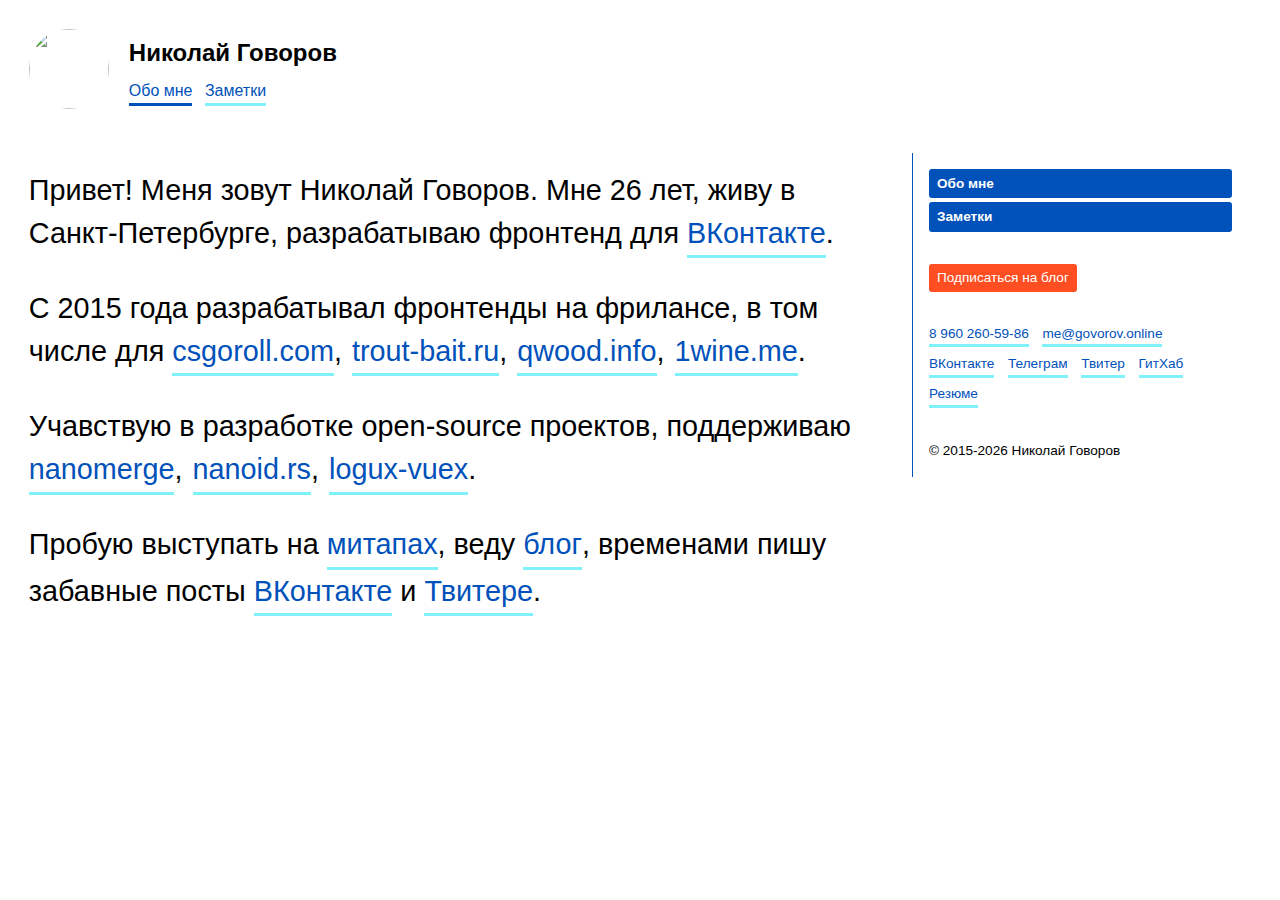
==== index.html @ eb4bf47e "Deploy nikolay-govorov/govorov.online to github.com/nikolay-govorov/govorov.online.git:gh-pages" ====
<!DOCTYPE html> <html lang="ru"> <head> <meta charset="utf-8"> <meta http-equiv="X-UA-Compatible" content="IE=edge"> <meta name="viewport" content="width=device-width, initial-scale=1"> <title>Николай Говоров | Обо мне</title> <meta name="description" content="Живу в Питере, работаю фронтенд-разработчиком для ВКонтакте"> <meta property="og:type" content="website"> <meta property="og:url" content="https://govorov.online"> <meta property="og:image" content="/assets/screenshot-62293946f1def289a2af8f4bc81fcb5d.png"> <meta property="og:title" content="Николай Говоров | Обо мне"> <meta property="og:description" content="Живу в Питере, работаю фронтенд-разработчиком для ВКонтакте"> <!-- Yandex verification --> <meta name="yandex-verification" content="a85fbaade3d4ec4d" /> <!-- Disable auto detected phone links --> <meta name="format-detection" content="telephone=no"> <!-- Safari --> <meta http-equiv="x-rim-auto-match" content="none"> <!-- BlackBerry --> <link rel="stylesheet" href="/assets/fonts/FiraCode/fira_code.css"> <link rel="stylesheet" href="/assets/main-ec2544b52dcd83a37d42d45e72a5f476.css"> <link rel="canonical" href="https://govorov.online/"> <link rel="alternate" type="application/rss+xml" title="Николай Говоров" href="/feed.xml"> <link rel="icon" type="image/png" href="/assets/favicon-952b412960fe098923343d67a720ffbf.png"> </head> <body class="page"> <div class="page__header"> <header class="header"> <picture> <img class="header__avatar" src="https://s.gravatar.com/avatar/72cbf564ef7b21b730ec93a6e3abc9f2?s=120" alt=""> </picture> <div class="header__content"> <h1 class="header__logo"> Николай Говоров </h1> <nav class="navigation " aria-label="Страницы сайта"> <ul class="navigation__list"> <li class="navigation__item"> <a href="/" class="link active " aria-current="page" > Обо мне </a> </li> <li class="navigation__item"> <a href="/notes/" class="link " > Заметки </a> </li> </ul> </nav> </div> </header> </div> <main class="page__content"><div class="introduction"> <p class="paragraph"> Привет! Меня зовут Николай Говоров. Мне <span id="age">18</span> лет, живу в Санкт-Петербурге, разрабатываю фронтенд для <a href="https://vk.com" target="_blank" rel="noopener noreferrer">ВКонтакте</a>. </p> <p class="paragraph"> С 2015 года разрабатывал фронтенды на фрилансе, в том числе для <span class="introduction__link"><a href="https://csgoroll.com" target="_blank" rel="noopener noreferrer">csgoroll.com</a></span><span class="introduction__link"><a href="https://trout-bait.ru" target="_blank" rel="noopener noreferrer">trout-bait.ru</a></span><span class="introduction__link"><a href="https://qwood.info" target="_blank" rel="noopener noreferrer">qwood.info</a></span><span class="introduction__link"><a href="https://1wine.me" target="_blank" rel="noopener noreferrer">1wine.me</a></span>. </p> <p class="paragraph"> Учавствую в разработке open-source проектов, поддерживаю <span class="introduction__link"><a href="https://github.com/nikolay-govorov/nanomerge" target="_blank" rel="noopener noreferrer">nanomerge</a></span><span class="introduction__link"><a href="https://github.com/nikolay-govorov/nanoid" target="_blank" rel="noopener noreferrer">nanoid.rs</a></span><span class="introduction__link"><a href="https://github.com/nikolay-govorov/logux-vuex" target="_blank" rel="noopener noreferrer">logux-vuex</a></span>. </p> <p class="paragraph"> Пробую выступать на <a href="https://medium.com/piterjs/announce25-eff54c37b110" target="_blank" rel="noopener noreferrer">митапах</a>, веду <a href="/notes">блог</a>, временами пишу забавные посты <a href="https://twitter.com/govorov_n" target="_blank" rel="noopener noreferrer">ВКонтакте</a> и <a href="https://vk.com/nikolay_govorov" target="_blank" rel="noopener noreferrer">Твитере</a>. </p> </div> <script> const getCurrentAge = date => ((new Date().getTime() - new Date(date)) / (24 * 3600 * 365.25 * 1000)) | 0; document.getElementById('age').textContent = getCurrentAge('1999-09-24'); </script> </main> <div class="page__footer"> <footer class="footer"> <div class="footer__nav"> <nav class="navigation navigation--vertical" aria-label="Страницы сайта"> <ul class="navigation__list"> <li class="navigation__item"> <a href="/" class="link active link--inverted" aria-current="page" > Обо мне </a> </li> <li class="navigation__item"> <a href="/notes/" class="link link--inverted" > Заметки </a> </li> </ul> </nav> </div> <div> <a href="/feed.xml" class="button">Подписаться на блог</a> </div> <div class="contacts"> <ul class="contacts__list"> <li class="contacts_item"> <a class="contacts_link" target="_blank" rel="me noopener noreferrer" href="tel:89602605986">8 960 260-59-86</a> </li> <li class="contacts_item"> <a class="contacts_link" target="_blank" rel="me noopener noreferrer" href="mailto:me@govorov.online">me@govorov.online</a> </li> <li class="contacts_item"> <a class="contacts_link" target="_blank" rel="me noopener noreferrer" href="https://vk.com/nikolay_govorov">ВКонтакте</a> </li> <li class="contacts_item"> <a class="contacts_link" target="_blank" rel="me noopener noreferrer" href="https://t.me/nikolay_govorov">Телеграм</a> </li> <li class="contacts_item"> <a class="contacts_link" target="_blank" rel="me noopener noreferrer" href="https://twitter.com/govorov_n">Твитер</a> </li> <li class="contacts_item"> <a class="contacts_link" target="_blank" rel="me noopener noreferrer" href="https://github.com/nikolay-govorov">ГитХаб</a> </li> <li class="contacts_item"> <a class="contacts_link" target="_blank" rel="me noopener noreferrer" href="https://hh.ru/resume/5f634201ff051861bc0039ed1f5075434b5257">Резюме</a> </li> </ul> </div> <span class="small"> &copy; 2015-<span id="footer-current-year">2018</span> Николай Говоров </span> <script> document.getElementById('footer-current-year').textContent = (new Date()).getFullYear(); </script> </footer> </div> <!-- Yandex.Metrika counter --> <script type="text/javascript" > (function (d, w, c) { (w[c] = w[c] || []).push(function() { try { w.yaCounter46619496 = new Ya.Metrika({ id:46619496, clickmap:true, trackLinks:true, accurateTrackBounce:true, webvisor:true, trackHash:true }); } catch(e) { } }); var n = d.getElementsByTagName("script")[0], s = d.createElement("script"), f = function () { n.parentNode.insertBefore(s, n); }; s.type = "text/javascript"; s.async = true; s.src = "https://mc.yandex.ru/metrika/watch.js"; if (w.opera == "[object Opera]") { d.addEventListener("DOMContentLoaded", f, false); } else { f(); } })(document, window, "yandex_metrika_callbacks"); </script> <noscript><div><img src="https://mc.yandex.ru/watch/46619496" style="position:absolute; left:-9999px;" alt="" /></div></noscript> <!-- /Yandex.Metrika counter --> </body> </html>
---- assets/fonts/FiraCode/fira_code.css ----
@font-face {
    font-family: 'Fira Code';
    src: url('woff2/FiraCode-Light.woff2') format('woff2'),
         url('woff/FiraCode-Light.woff') format('woff');
    font-weight: 300;
    font-style: normal;
}

@font-face {
    font-family: 'Fira Code';
    src: url('woff2/FiraCode-Regular.woff2') format('woff2'),
         url('woff/FiraCode-Regular.woff') format('woff');
    font-weight: 400;
    font-style: normal;
}

@font-face {
    font-family: 'Fira Code';
    src: url('woff2/FiraCode-Medium.woff2') format('woff2'),
         url('woff/FiraCode-Medium.woff') format('woff');
    font-weight: 500;
    font-style: normal;
}

@font-face {
    font-family: 'Fira Code';
    src: url('woff2/FiraCode-Bold.woff2') format('woff2'),
         url('woff/FiraCode-Bold.woff') format('woff');
    font-weight: 700;
    font-style: normal;
}
---- assets/main-ec2544b52dcd83a37d42d45e72a5f476.css ----
:root{--foreground-color: #fff;--background-color: #000;--blue-color: rgb(1, 81, 186);--blue-lite-color: rgb(126, 241, 249);--max-screen-width: 2048px;--base-font-family: "avenir next", avenir, -apple-system, BlinkMacSystemFont, 'Helvetica Neue', Helvetica, Arial, sans-serif;--base-font-size: 16px;--base-line-height: 1.5;--readable-heading-width: 36em;--readable-text-width: 30em;--h1-size: calc(1.5em + 1vw);--h2-size: calc(1.15em + 1vw);--h3-size: calc(1em)}.button{color:#fff;height:28px;display:-webkit-inline-box;display:-ms-inline-flexbox;display:inline-flex;padding:0 8px;background-color:#ff4f22;border:0;-webkit-box-pack:center;-ms-flex-pack:center;justify-content:center;-webkit-box-align:center;-ms-flex-align:center;align-items:center;border-radius:3px;width:auto}.button:active,.button:focus,.button:hover{background-color:#a03000}.button:before{display:none}
/*! normalize.css v8.0.0 | MIT License | github.com/csstools/normalize.css */
html{line-height:1.15;-ms-text-size-adjust:100%;-webkit-text-size-adjust:100%}h1{font-size:2em;margin:.67em 0}hr{-webkit-box-sizing:content-box;box-sizing:content-box;height:0;overflow:visible}details,main{display:block}code,kbd,pre,samp{font-family:monospace,monospace;font-size:1em}a{background-color:transparent}abbr[title]{-webkit-text-decoration:underline dotted;text-decoration:underline dotted}b,strong{font-weight:bolder}small{font-size:80%}img{border-style:none;font-style:italic;vertical-align:middle}svg:not(:root){overflow:hidden}.article .aside p,.article figure img,button,input,optgroup,select,textarea{margin:0}button{overflow:visible;text-transform:none}[type=button],[type=reset],[type=submit],button{-webkit-appearance:button}::-moz-focus-inner{border-style:none;padding:0}[type=button]:-moz-focusring,[type=reset]:-moz-focusring,[type=submit]:-moz-focusring,button:-moz-focusring{outline:1px dotted ButtonText}fieldset{padding:.35em .75em .625em}input{overflow:visible}legend{color:inherit;display:table;max-width:100%;white-space:normal}progress{display:inline-block;vertical-align:baseline}select{text-transform:none}textarea{overflow:auto;resize:vertical}[type=checkbox],[type=radio],legend{-webkit-box-sizing:border-box;box-sizing:border-box;padding:0}::-webkit-inner-spin-button,::-webkit-outer-spin-button{height:auto}[type=search]{-webkit-appearance:textfield;outline-offset:-2px}::-webkit-search-decoration{-webkit-appearance:none}::-webkit-file-upload-button{-webkit-appearance:button;font:inherit}dialog{background-color:#fff;border:solid;color:#000;display:block;height:-moz-fit-content;height:-webkit-fit-content;height:fit-content;left:0;margin:auto;padding:1em;position:absolute;right:0;width:-moz-fit-content;width:-webkit-fit-content;width:fit-content}dialog:not([open]){display:none}summary{display:list-item}[hidden],template{display:none}body,html{min-height:100%}html{-webkit-box-sizing:border-box;box-sizing:border-box}body{height:100%;font-family:"avenir next",avenir,-apple-system,BlinkMacSystemFont,'Helvetica Neue',Helvetica,Arial,sans-serif;font-family:var(--base-font-family);font-size:16px;font-size:var(--base-font-size);line-height:1.5;line-height:var(--base-line-height);background:#fff;background:var(--foreground-color);overflow-x:hidden;-ms-scroll-chaining:none;overscroll-behavior:none}*,::after,::before{-webkit-box-sizing:inherit;box-sizing:inherit;margin:0;padding:0}@media (prefers-reduced-motion:reduce){*,::after,::before{-webkit-animation:none!important;animation:none!important;-webkit-transition:none!important;transition:none!important}}@media print{a{text-decoration:underline!important}}audio,img,video{max-width:100%;height:auto}button,input,label[for],select{cursor:pointer}abbr[title],acronym[title],dfn{cursor:help}sub,sup{line-height:0}.visuallyhidden{position:absolute;width:1px;height:1px;margin:-1px;padding:0;overflow:hidden;border:0;clip:rect(0 0 0 0)}[disabled]{cursor:default}[aria-disabled=true]{cursor:default;pointer-events:none}@media print{[href]:not([href^="#"])::after{content:' ('attr(href)') '}}:root{--border-height: 3px}.link,a{position:relative;display:inline-block;color:#0151ba;color:var(--blue-color);border-bottom:#7ef1f9 solid 3px;border-bottom:var(--blue-lite-color) solid 3px;-webkit-text-decoration:solid #0151ba none;text-decoration:solid #0151ba none;-webkit-text-decoration:solid var(--blue-color) none;text-decoration:solid var(--blue-color) none}.link--wide{width:100%}.link::before,a::before{content:"";position:absolute;width:100%;height:3px;height:var(--border-height);bottom:calc(-1*3px);bottom:calc(-1*var(--border-height));left:0;background-color:#0151ba;background-color:var(--blue-color);visibility:hidden;-webkit-transform:scaleX(0);transform:scaleX(0);-webkit-transition:all .1s ease-in-out 0s;transition:all .1s ease-in-out 0s}.link.active:before,.link:active:before,.link:focus:before,.link:hover:before,a.active:before,a:active:before,a:focus:before,a:hover:before{visibility:visible;-webkit-transform:scaleX(1);transform:scaleX(1)}.link--inverted{color:#fff;border:0;width:100%;padding:.5rem;line-height:1;border-radius:3px;background-color:#0151ba;background-color:var(--blue-color)}.link--inverted:active,.link--inverted:focus,.link--inverted:hover{background-color:#7ef1f9;background-color:var(--blue-lite-color);color:#0151ba;color:var(--blue-color)}.link--clean:before,.link--inverted:before{display:none}.link--clean{cursor:text;border:0;color:#000}.ul{margin:1em 0;padding:0 0 0 2em;list-style:none}.paragraph{max-width:30em;max-width:var(--readable-text-width);padding-bottom:1em}.h1,.h2,.h3{max-width:36em;max-width:var(--readable-heading-width);margin-top:1em;margin-bottom:.5em}.h1{font-size:calc(1.5em + 1vw);font-size:var(--h1-size)}.h2{font-size:calc(1.15em + 1vw);font-size:var(--h2-size)}.h3{font-size:calc(1em);font-size:var(--h3-size)}.caps{text-transform:uppercase;letter-spacing:.1em}.muted{color:rgba(0,0,0,.2);-webkit-transition:color .2s;transition:color .2s}.muted:hover{color:rgba(0,0,0,.4)}.small{font-size:.85rem}.nobr{white-space:nowrap}pre code{font-family:'Fira Code',"avenir next",avenir,-apple-system,BlinkMacSystemFont,'Helvetica Neue',Helvetica,Arial,sans-serif;font-family:'Fira Code',var(--base-font-family)}.page{display:grid;-webkit-box-sizing:border-box;box-sizing:border-box;margin:0 auto;min-height:100vh;max-width:2048px;max-width:var(--max-screen-width);padding:calc(1rem + 1vw);grid-row-gap:3rem;grid-column-gap:calc(1rem + 1vw);grid-template-areas:"header" "content" "footer";grid-template-columns:1fr;grid-template-rows:-webkit-min-content 1fr auto;grid-template-rows:min-content 1fr auto}@media (min-width:1280px){.page{grid-template-areas:"header header" "content footer";grid-template-columns:calc(100% - 20em - 3rem) 20em;grid-template-rows:auto 1fr}}.page__header{grid-area:header}.page__content{grid-area:content}.page__footer{grid-area:footer}.article abbr{text-decoration:none;cursor:help}.article .aside{display:-webkit-box;display:-ms-flexbox;display:flex;-ms-flex-wrap:wrap;flex-wrap:wrap;-webkit-box-align:baseline;-ms-flex-align:baseline;align-items:baseline;margin-top:1em;margin-bottom:1em}.article .aside__note,.article .aside__paragraph{margin:0;-webkit-box-flex:0;-ms-flex:0 1 100%;flex:0 1 100%}.article .aside__note{max-width:36em;max-width:var(--readable-heading-width);margin:1em 0 0;padding-left:3em;padding-right:3em;font-size:.75em}.article blockquote{padding-left:1em;font-style:italic}.article figure{margin-top:1em;margin-bottom:1.5em;font-size:.85em}.article figcaption{max-width:30em;max-width:var(--readable-text-width);margin-top:.5em}.article h2,.article h3{margin-bottom:.25em}.article iframe{width:100%;border:0}.article img{border:1px solid rgba(0,0,0,.1)}.article img,.article p,.article pre{margin-top:1em;margin-bottom:1em}.article p{max-width:36em}.article h2+p,.article h3+p{margin-top:0}.article pre{position:relative;color:#bbb;background-color:#282c34}.article pre::before{content:'';position:absolute;top:0;left:-100vw;right:-100vw;bottom:0;background-color:#282c34}@media (min-width:1280px){.article pre::before{right:0}}.article pre code{padding:2em 2em 2em 0;position:relative;display:block;width:100%;overflow-x:scroll;font-size:.75em}.article .spoiler{background-color:currentColor}.article .spoiler:hover{background-color:transparent}.article .spoiler:not(:hover)::-moz-selection{color:inherit;background-color:currentColor}.article .spoiler:not(:hover)::selection{color:inherit;background-color:currentColor}.article p+ul{margin-top:-.75em}.article ul{max-width:30em;max-width:var(--readable-text-width);margin:0;padding-left:1em}@media (min-width:480px){.article ul{padding-left:2em}}.article ul li{margin-bottom:.5em;list-style:none}.article{font-size:calc(1em + .1vw)}.article__title{margin-top:0;max-width:20em}.article__comments{margin-top:3rem}.contacts{padding-bottom:.5rem}.contacts__list{display:-webkit-box;display:-ms-flexbox;display:flex;-ms-flex-wrap:wrap;flex-wrap:wrap;margin:-.5em}.contacts_item{list-style:none;padding-top:.5em;padding-right:.5em;padding-left:.5em}.footer{display:grid;grid-row-gap:1rem;font-size:.85rem}@media (min-width:1280px){.footer{top:1rem;grid-row-gap:2rem;position:-webkit-sticky;position:sticky;margin-top:-1rem;padding:1rem 0 1rem 1rem;border-left:1px solid #0151ba;border-left:1px solid var(--blue-color)}}.footer__nav{display:none}@media (min-width:1280px){.footer__nav{display:block}}.header{display:-webkit-box;display:-ms-flexbox;display:flex;-webkit-box-align:center;-ms-flex-align:center;align-items:center;-ms-flex-wrap:wrap;flex-wrap:wrap}.header__avatar{width:5em;height:5em;margin-right:1.25em;margin-bottom:.75em;-o-object-fit:cover;object-fit:cover;border-radius:100%}.header__logo{margin:0;font-weight:700;font-size:1.5em}.introduction{font-size:calc(1em + 1vw)}.introduction__link:not(:last-child){display:inline-block;margin-right:10px}.introduction__link:not(:last-child)::after{content:", "}.navigation{padding-top:.5em;padding-bottom:.5em}.navigation--vertical{padding-top:0;padding-bottom:0}.navigation__list{list-style:none}.navigation__item{display:inline-block;padding-right:.5em}.navigation--vertical .navigation__item{display:-webkit-box;display:-ms-flexbox;display:flex;margin-bottom:.25rem;font-weight:700;padding:0}.navigation--vertical .navigation__item:last-child{margin-bottom:0}.notes__section:nth-child(2) .notes__section-title{margin-top:0}.notes__section-title{position:relative}.notes__section-title:active::before,.notes__section-title:focus::before,.notes__section-title:hover::before{content:"";display:block;position:absolute;left:0;top:0;margin-top:12px;margin-left:-24px;width:24px;height:24px;background-image:url(data:image/svg+xml;charset=utf-8,%3Csvg%20xmlns%3D%22http%3A%2F%2Fwww.w3.org%2F2000%2Fsvg%22%20width%3D%2224%22%20height%3D%2224%22%20viewBox%3D%220%200%2024%2024%22%3E%0A%20%20%3Cpath%20d%3D%22M0%200h24v24H0z%22%20fill%3D%22none%22%2F%3E%0A%20%20%3Cpath%20fill%3D%22%23eaecef%22%20d%3D%22M3.9%2012c0-1.71%201.39-3.1%203.1-3.1h4V7H7c-2.76%200-5%202.24-5%205s2.24%205%205%205h4v-1.9H7c-1.71%200-3.1-1.39-3.1-3.1zM8%2013h8v-2H8v2zm9-6h-4v1.9h4c1.71%200%203.1%201.39%203.1%203.1s-1.39%203.1-3.1%203.1h-4V17h4c2.76%200%205-2.24%205-5s-2.24-5-5-5z%22%2F%3E%0A%3C%2Fsvg%3E)}.notes__list{list-style:none}.notes__item{padding-bottom:.5em}
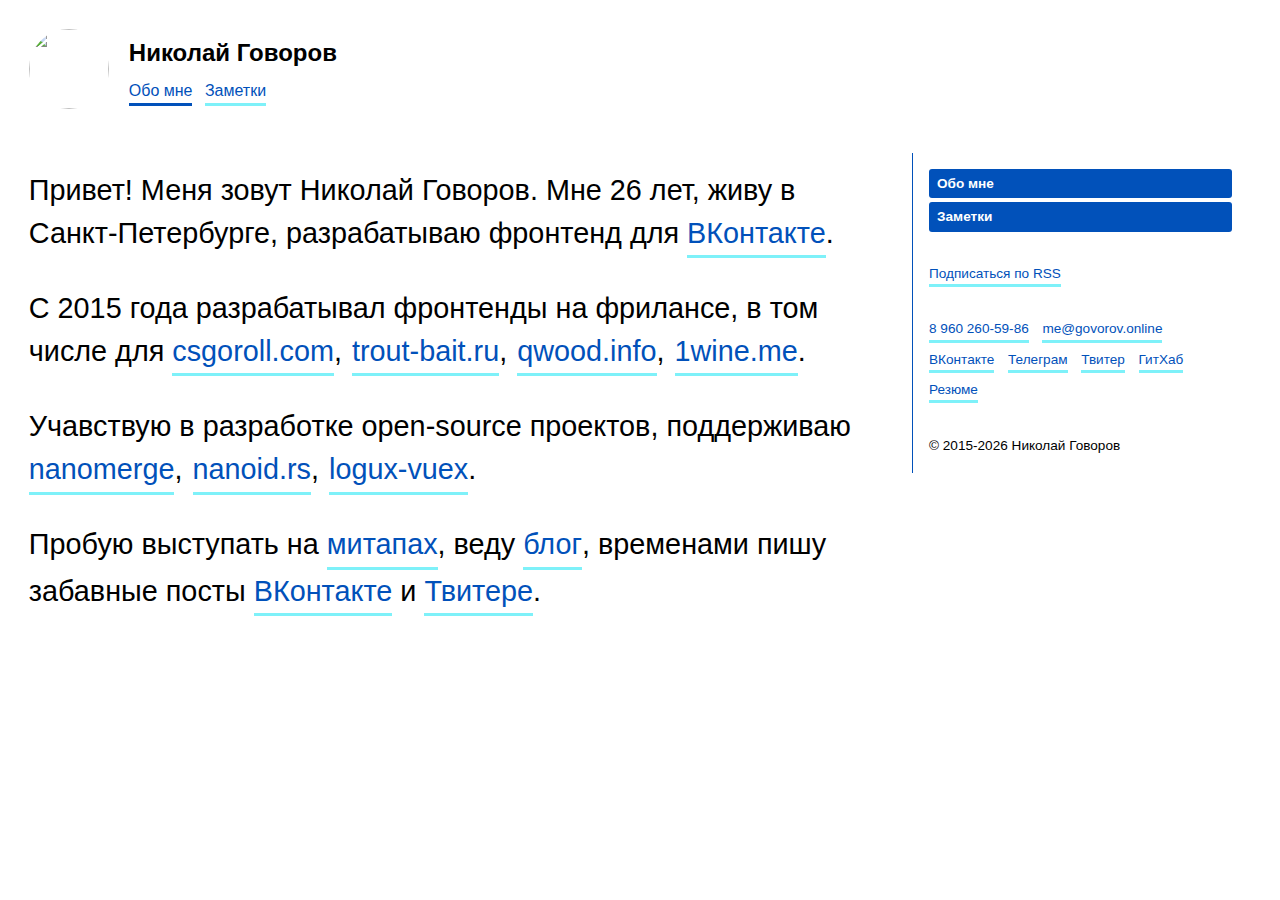
==== commit 671a77be: "Deploy nikolay-govorov/govorov.online to github.com/nikolay-govorov/govorov.online.git:gh-pages" ====
--- a/index.html
+++ b/index.html
@@ -1 +1 @@
-<!DOCTYPE html> <html lang="ru"> <head> <meta charset="utf-8"> <meta http-equiv="X-UA-Compatible" content="IE=edge"> <meta name="viewport" content="width=device-width, initial-scale=1"> <title>Николай Говоров | Обо мне</title> <meta name="description" content="Живу в Питере, работаю фронтенд-разработчиком для ВКонтакте"> <meta property="og:type" content="website"> <meta property="og:url" content="https://govorov.online"> <meta property="og:image" content="/assets/screenshot-62293946f1def289a2af8f4bc81fcb5d.png"> <meta property="og:title" content="Николай Говоров | Обо мне"> <meta property="og:description" content="Живу в Питере, работаю фронтенд-разработчиком для ВКонтакте"> <!-- Yandex verification --> <meta name="yandex-verification" content="a85fbaade3d4ec4d" /> <!-- Disable auto detected phone links --> <meta name="format-detection" content="telephone=no"> <!-- Safari --> <meta http-equiv="x-rim-auto-match" content="none"> <!-- BlackBerry --> <link rel="stylesheet" href="/assets/fonts/FiraCode/fira_code.css"> <link rel="stylesheet" href="/assets/main-ec2544b52dcd83a37d42d45e72a5f476.css"> <link rel="canonical" href="https://govorov.online/"> <link rel="alternate" type="application/rss+xml" title="Николай Говоров" href="/feed.xml"> <link rel="icon" type="image/png" href="/assets/favicon-952b412960fe098923343d67a720ffbf.png"> </head> <body class="page"> <div class="page__header"> <header class="header"> <picture> <img class="header__avatar" src="https://s.gravatar.com/avatar/72cbf564ef7b21b730ec93a6e3abc9f2?s=120" alt=""> </picture> <div class="header__content"> <h1 class="header__logo"> Николай Говоров </h1> <nav class="navigation " aria-label="Страницы сайта"> <ul class="navigation__list"> <li class="navigation__item"> <a href="/" class="link active " aria-current="page" > Обо мне </a> </li> <li class="navigation__item"> <a href="/notes/" class="link " > Заметки </a> </li> </ul> </nav> </div> </header> </div> <main class="page__content"><div class="introduction"> <p class="paragraph"> Привет! Меня зовут Николай Говоров. Мне <span id="age">18</span> лет, живу в Санкт-Петербурге, разрабатываю фронтенд для <a href="https://vk.com" target="_blank" rel="noopener noreferrer">ВКонтакте</a>. </p> <p class="paragraph"> С 2015 года разрабатывал фронтенды на фрилансе, в том числе для <span class="introduction__link"><a href="https://csgoroll.com" target="_blank" rel="noopener noreferrer">csgoroll.com</a></span><span class="introduction__link"><a href="https://trout-bait.ru" target="_blank" rel="noopener noreferrer">trout-bait.ru</a></span><span class="introduction__link"><a href="https://qwood.info" target="_blank" rel="noopener noreferrer">qwood.info</a></span><span class="introduction__link"><a href="https://1wine.me" target="_blank" rel="noopener noreferrer">1wine.me</a></span>. </p> <p class="paragraph"> Учавствую в разработке open-source проектов, поддерживаю <span class="introduction__link"><a href="https://github.com/nikolay-govorov/nanomerge" target="_blank" rel="noopener noreferrer">nanomerge</a></span><span class="introduction__link"><a href="https://github.com/nikolay-govorov/nanoid" target="_blank" rel="noopener noreferrer">nanoid.rs</a></span><span class="introduction__link"><a href="https://github.com/nikolay-govorov/logux-vuex" target="_blank" rel="noopener noreferrer">logux-vuex</a></span>. </p> <p class="paragraph"> Пробую выступать на <a href="https://medium.com/piterjs/announce25-eff54c37b110" target="_blank" rel="noopener noreferrer">митапах</a>, веду <a href="/notes">блог</a>, временами пишу забавные посты <a href="https://twitter.com/govorov_n" target="_blank" rel="noopener noreferrer">ВКонтакте</a> и <a href="https://vk.com/nikolay_govorov" target="_blank" rel="noopener noreferrer">Твитере</a>. </p> </div> <script> const getCurrentAge = date => ((new Date().getTime() - new Date(date)) / (24 * 3600 * 365.25 * 1000)) | 0; document.getElementById('age').textContent = getCurrentAge('1999-09-24'); </script> </main> <div class="page__footer"> <footer class="footer"> <div class="footer__nav"> <nav class="navigation navigation--vertical" aria-label="Страницы сайта"> <ul class="navigation__list"> <li class="navigation__item"> <a href="/" class="link active link--inverted" aria-current="page" > Обо мне </a> </li> <li class="navigation__item"> <a href="/notes/" class="link link--inverted" > Заметки </a> </li> </ul> </nav> </div> <div> <a href="/feed.xml" class="button">Подписаться на блог</a> </div> <div class="contacts"> <ul class="contacts__list"> <li class="contacts_item"> <a class="contacts_link" target="_blank" rel="me noopener noreferrer" href="tel:89602605986">8 960 260-59-86</a> </li> <li class="contacts_item"> <a class="contacts_link" target="_blank" rel="me noopener noreferrer" href="mailto:me@govorov.online">me@govorov.online</a> </li> <li class="contacts_item"> <a class="contacts_link" target="_blank" rel="me noopener noreferrer" href="https://vk.com/nikolay_govorov">ВКонтакте</a> </li> <li class="contacts_item"> <a class="contacts_link" target="_blank" rel="me noopener noreferrer" href="https://t.me/nikolay_govorov">Телеграм</a> </li> <li class="contacts_item"> <a class="contacts_link" target="_blank" rel="me noopener noreferrer" href="https://twitter.com/govorov_n">Твитер</a> </li> <li class="contacts_item"> <a class="contacts_link" target="_blank" rel="me noopener noreferrer" href="https://github.com/nikolay-govorov">ГитХаб</a> </li> <li class="contacts_item"> <a class="contacts_link" target="_blank" rel="me noopener noreferrer" href="https://hh.ru/resume/5f634201ff051861bc0039ed1f5075434b5257">Резюме</a> </li> </ul> </div> <span class="small"> &copy; 2015-<span id="footer-current-year">2018</span> Николай Говоров </span> <script> document.getElementById('footer-current-year').textContent = (new Date()).getFullYear(); </script> </footer> </div> <!-- Yandex.Metrika counter --> <script type="text/javascript" > (function (d, w, c) { (w[c] = w[c] || []).push(function() { try { w.yaCounter46619496 = new Ya.Metrika({ id:46619496, clickmap:true, trackLinks:true, accurateTrackBounce:true, webvisor:true, trackHash:true }); } catch(e) { } }); var n = d.getElementsByTagName("script")[0], s = d.createElement("script"), f = function () { n.parentNode.insertBefore(s, n); }; s.type = "text/javascript"; s.async = true; s.src = "https://mc.yandex.ru/metrika/watch.js"; if (w.opera == "[object Opera]") { d.addEventListener("DOMContentLoaded", f, false); } else { f(); } })(document, window, "yandex_metrika_callbacks"); </script> <noscript><div><img src="https://mc.yandex.ru/watch/46619496" style="position:absolute; left:-9999px;" alt="" /></div></noscript> <!-- /Yandex.Metrika counter --> </body> </html>
+<!DOCTYPE html> <html lang="ru"> <head> <meta charset="utf-8"> <meta http-equiv="X-UA-Compatible" content="IE=edge"> <meta name="viewport" content="width=device-width, initial-scale=1"> <title>Николай Говоров | Обо мне</title> <meta name="description" content="Живу в Питере, работаю фронтенд-разработчиком для ВКонтакте"> <link type="application/atom+xml" rel="alternate" href="https://govorov.online/feed.xml" title="Николай Говоров" /> <meta property="og:type" content="website"> <meta property="og:url" content="https://govorov.online"> <meta property="og:image" content="https://s.gravatar.com/avatar/72cbf564ef7b21b730ec93a6e3abc9f2?s=280"> <meta property="og:title" content="Николай Говоров | Обо мне"> <meta property="og:description" content="Живу в Питере, работаю фронтенд-разработчиком для ВКонтакте"> <!-- Yandex verification --> <meta name="yandex-verification" content="a85fbaade3d4ec4d" /> <!-- Disable auto detected phone links --> <meta name="format-detection" content="telephone=no"> <!-- Safari --> <meta http-equiv="x-rim-auto-match" content="none"> <!-- BlackBerry --> <link rel="stylesheet" href="/assets/fonts/FiraCode/fira_code.css"> <link rel="stylesheet" href="/assets/main-c3f1b6de30a0d21a1a5295f118be6f09.css"> <link rel="canonical" href="https://govorov.online/"> <link rel="alternate" type="application/rss+xml" title="Николай Говоров" href="/feed.xml"> <link rel="icon" type="image/png" href="/assets/favicon-952b412960fe098923343d67a720ffbf.png"> </head> <body class="page"> <div class="page__header"> <header class="header"> <picture> <img class="header__avatar" src="https://s.gravatar.com/avatar/72cbf564ef7b21b730ec93a6e3abc9f2?s=280" alt=""> </picture> <div class="header__content"> <h1 class="header__logo"> Николай Говоров </h1> <nav class="navigation " aria-label="Страницы сайта"> <ul class="navigation__list"> <li class="navigation__item"> <a href="/" class="link active " aria-current="page" > Обо мне </a> </li> <li class="navigation__item"> <a href="/notes/" class="link " > Заметки </a> </li> </ul> </nav> </div> </header> </div> <main class="page__content"><div class="introduction"> <p class="paragraph"> Привет! Меня зовут Николай Говоров. Мне <span id="age">18</span> лет, живу в Санкт-Петербурге, разрабатываю фронтенд для <a href="https://vk.com">ВКонтакте</a>. </p> <p class="paragraph"> С 2015 года разрабатывал фронтенды на фрилансе, в том числе для <span class="introduction__link"><a href="https://csgoroll.com">csgoroll.com</a></span><span class="introduction__link"><a href="https://trout-bait.ru">trout-bait.ru</a></span><span class="introduction__link"><a href="https://qwood.info">qwood.info</a></span><span class="introduction__link"><a href="https://1wine.me">1wine.me</a></span>. </p> <p class="paragraph"> Учавствую в разработке open-source проектов, поддерживаю <span class="introduction__link"><a href="https://github.com/nikolay-govorov/nanomerge">nanomerge</a></span><span class="introduction__link"><a href="https://github.com/nikolay-govorov/nanoid">nanoid.rs</a></span><span class="introduction__link"><a href="https://github.com/nikolay-govorov/logux-vuex">logux-vuex</a></span>. </p> <p class="paragraph"> Пробую выступать на <a href="https://medium.com/piterjs/announce25-eff54c37b110">митапах</a>, веду <a href="/notes">блог</a>, временами пишу забавные посты <a href="https://twitter.com/govorov_n">ВКонтакте</a> и <a href="https://vk.com/nikolay_govorov">Твитере</a>. </p> </div> <script> const getCurrentAge = date => ((new Date().getTime() - new Date(date)) / (24 * 3600 * 365.25 * 1000)) | 0; document.getElementById('age').textContent = getCurrentAge('1999-09-24'); </script> </main> <div class="page__footer"> <footer class="footer"> <div class="footer__nav"> <nav class="navigation navigation--vertical" aria-label="Страницы сайта"> <ul class="navigation__list"> <li class="navigation__item"> <a href="/" class="link active link--inverted" aria-current="page" > Обо мне </a> </li> <li class="navigation__item"> <a href="/notes/" class="link link--inverted" > Заметки </a> </li> </ul> </nav> </div> <div> <a href="/feed.xml" class="">Подписаться по RSS</a> </div> <div class="contacts"> <ul class="contacts__list"> <li class="contacts_item"> <a class="contacts_link" rel="me" href="tel:89602605986">8 960 260-59-86</a> </li> <li class="contacts_item"> <a class="contacts_link" rel="me" href="mailto:me@govorov.online">me@govorov.online</a> </li> <li class="contacts_item"> <a class="contacts_link" rel="me" href="https://vk.com/nikolay_govorov">ВКонтакте</a> </li> <li class="contacts_item"> <a class="contacts_link" rel="me" href="https://t.me/nikolay_govorov">Телеграм</a> </li> <li class="contacts_item"> <a class="contacts_link" rel="me" href="https://twitter.com/govorov_n">Твитер</a> </li> <li class="contacts_item"> <a class="contacts_link" rel="me" href="https://github.com/nikolay-govorov">ГитХаб</a> </li> <li class="contacts_item"> <a class="contacts_link" rel="me" href="https://hh.ru/resume/5f634201ff051861bc0039ed1f5075434b5257">Резюме</a> </li> </ul> </div> <span class="small"> &copy; 2015-<span id="footer-current-year">2018</span> Николай Говоров </span> <script> document.getElementById('footer-current-year').textContent = (new Date()).getFullYear(); </script> </footer> </div> <!-- Yandex.Metrika counter --> <script type="text/javascript" > (function (d, w, c) { (w[c] = w[c] || []).push(function() { try { w.yaCounter46619496 = new Ya.Metrika({ id:46619496, clickmap:true, trackLinks:true, accurateTrackBounce:true, webvisor:true, trackHash:true }); } catch(e) { } }); var n = d.getElementsByTagName("script")[0], s = d.createElement("script"), f = function () { n.parentNode.insertBefore(s, n); }; s.type = "text/javascript"; s.async = true; s.src = "https://mc.yandex.ru/metrika/watch.js"; if (w.opera == "[object Opera]") { d.addEventListener("DOMContentLoaded", f, false); } else { f(); } })(document, window, "yandex_metrika_callbacks"); </script> <noscript><div><img src="https://mc.yandex.ru/watch/46619496" style="position:absolute; left:-9999px;" alt="" /></div></noscript> <!-- /Yandex.Metrika counter --> </body> </html>
--- a/assets/main-c3f1b6de30a0d21a1a5295f118be6f09.css
+++ b/assets/main-c3f1b6de30a0d21a1a5295f118be6f09.css
@@ -0,0 +1,3 @@
+:root{--foreground-color: #fff;--background-color: #000;--blue-color: rgb(1, 81, 186);--blue-lite-color: rgb(126, 241, 249);--max-screen-width: 2048px;--base-font-family: "avenir next", avenir, -apple-system, BlinkMacSystemFont, 'Helvetica Neue', Helvetica, Arial, sans-serif;--base-font-size: 16px;--base-line-height: 1.5;--readable-heading-width: 36em;--readable-text-width: 30em;--h1-size: calc(1.5em + 1vw);--h2-size: calc(1.15em + 1vw);--h3-size: calc(1em)}.button{color:#fff;height:28px;display:-webkit-inline-box;display:-ms-inline-flexbox;display:inline-flex;padding:0 8px;background-color:#ff4f22;border:0;-webkit-box-pack:center;-ms-flex-pack:center;justify-content:center;-webkit-box-align:center;-ms-flex-align:center;align-items:center;border-radius:3px;width:auto}.button:active,.button:focus,.button:hover{background-color:#a03000}.button:before{display:none}
+/*! normalize.css v8.0.0 | MIT License | github.com/csstools/normalize.css */
+html{line-height:1.15;-ms-text-size-adjust:100%;-webkit-text-size-adjust:100%}h1{font-size:2em;margin:.67em 0}hr{-webkit-box-sizing:content-box;box-sizing:content-box;height:0;overflow:visible}details,main{display:block}code,kbd,pre,samp{font-family:monospace,monospace;font-size:1em}a{background-color:transparent}abbr[title]{-webkit-text-decoration:underline dotted;text-decoration:underline dotted}b,strong{font-weight:bolder}small{font-size:80%}img{border-style:none;font-style:italic;vertical-align:middle}svg:not(:root){overflow:hidden}.article .aside p,.article figure img,button,input,optgroup,select,textarea{margin:0}button{overflow:visible;text-transform:none}[type=button],[type=reset],[type=submit],button{-webkit-appearance:button}::-moz-focus-inner{border-style:none;padding:0}[type=button]:-moz-focusring,[type=reset]:-moz-focusring,[type=submit]:-moz-focusring,button:-moz-focusring{outline:1px dotted ButtonText}fieldset{padding:.35em .75em .625em}input{overflow:visible}legend{color:inherit;display:table;max-width:100%;white-space:normal}progress{display:inline-block;vertical-align:baseline}select{text-transform:none}textarea{overflow:auto;resize:vertical}[type=checkbox],[type=radio],legend{-webkit-box-sizing:border-box;box-sizing:border-box;padding:0}::-webkit-inner-spin-button,::-webkit-outer-spin-button{height:auto}[type=search]{-webkit-appearance:textfield;outline-offset:-2px}::-webkit-search-decoration{-webkit-appearance:none}::-webkit-file-upload-button{-webkit-appearance:button;font:inherit}dialog{background-color:#fff;border:solid;color:#000;display:block;height:-moz-fit-content;height:-webkit-fit-content;height:fit-content;left:0;margin:auto;padding:1em;position:absolute;right:0;width:-moz-fit-content;width:-webkit-fit-content;width:fit-content}dialog:not([open]){display:none}summary{display:list-item}[hidden],template{display:none}body,html{min-height:100%}html{-webkit-box-sizing:border-box;box-sizing:border-box}body{height:100%;font-family:"avenir next",avenir,-apple-system,BlinkMacSystemFont,'Helvetica Neue',Helvetica,Arial,sans-serif;font-family:var(--base-font-family);font-size:16px;font-size:var(--base-font-size);line-height:1.5;line-height:var(--base-line-height);background:#fff;background:var(--foreground-color);overflow-x:hidden;-ms-scroll-chaining:none;overscroll-behavior:none}*,::after,::before{-webkit-box-sizing:inherit;box-sizing:inherit;margin:0;padding:0}@media (prefers-reduced-motion:reduce){*,::after,::before{-webkit-animation:none!important;animation:none!important;-webkit-transition:none!important;transition:none!important}}@media print{a{text-decoration:underline!important}}audio,img,video{max-width:100%;height:auto}button,input,label[for],select{cursor:pointer}abbr[title],acronym[title],dfn{cursor:help}sub,sup{line-height:0}.visuallyhidden{position:absolute;width:1px;height:1px;margin:-1px;padding:0;overflow:hidden;border:0;clip:rect(0 0 0 0)}[disabled]{cursor:default}[aria-disabled=true]{cursor:default;pointer-events:none}@media print{[href]:not([href^="#"])::after{content:' ('attr(href)') '}}:root{--border-height: 3px}.link,a{position:relative;display:inline-block;color:#0151ba;color:var(--blue-color);border-bottom:#7ef1f9 solid 3px;border-bottom:var(--blue-lite-color) solid 3px;-webkit-text-decoration:solid #0151ba none;text-decoration:solid #0151ba none;-webkit-text-decoration:solid var(--blue-color) none;text-decoration:solid var(--blue-color) none}.link--wide{width:100%}.link::before,a::before{content:"";position:absolute;width:100%;height:3px;height:var(--border-height);bottom:calc(-1*3px);bottom:calc(-1*var(--border-height));left:0;background-color:#0151ba;background-color:var(--blue-color);visibility:hidden;-webkit-transform:scaleX(0);transform:scaleX(0);-webkit-transition:all .1s ease-in-out 0s;transition:all .1s ease-in-out 0s}.link.active:before,.link:active:before,.link:focus:before,.link:hover:before,a.active:before,a:active:before,a:focus:before,a:hover:before{visibility:visible;-webkit-transform:scaleX(1);transform:scaleX(1)}.link--inverted{color:#fff;border:0;width:100%;padding:.5rem;line-height:1;border-radius:3px;background-color:#0151ba;background-color:var(--blue-color)}.link--inverted:active,.link--inverted:focus,.link--inverted:hover{background-color:#7ef1f9;background-color:var(--blue-lite-color);color:#0151ba;color:var(--blue-color)}.link--clean:before,.link--inverted:before{display:none}.link--clean{cursor:text;border:0;color:#000}.ul{margin:1em 0;padding:0 0 0 2em;list-style:none}.paragraph{max-width:30em;max-width:var(--readable-text-width);padding-bottom:1em}.h1,.h2,.h3{max-width:36em;max-width:var(--readable-heading-width);margin-top:1em;margin-bottom:.5em}.h1{font-size:calc(1.5em + 1vw);font-size:var(--h1-size)}.h2{font-size:calc(1.15em + 1vw);font-size:var(--h2-size)}.h3{font-size:calc(1em);font-size:var(--h3-size)}.caps{text-transform:uppercase;letter-spacing:.1em}.muted{color:rgba(0,0,0,.2);-webkit-transition:color .2s;transition:color .2s}.muted:hover{color:rgba(0,0,0,.4)}.small{font-size:.85rem}.nobr{white-space:nowrap}pre code{font-family:'Fira Code',"avenir next",avenir,-apple-system,BlinkMacSystemFont,'Helvetica Neue',Helvetica,Arial,sans-serif;font-family:'Fira Code',var(--base-font-family)}.page{display:grid;-webkit-box-sizing:border-box;box-sizing:border-box;margin:0 auto;min-height:100vh;max-width:2048px;max-width:var(--max-screen-width);padding:calc(1rem + 1vw);grid-row-gap:3rem;grid-column-gap:calc(1rem + 1vw);grid-template-areas:"header" "content" "footer";grid-template-columns:minmax(0%,100%);grid-template-rows:-webkit-min-content 1fr auto;grid-template-rows:min-content 1fr auto}@media (min-width:1280px){.page{grid-template-areas:"header header" "content footer";grid-template-columns:calc(100% - 20em - 3rem) 20em;grid-template-rows:auto 1fr}}.page__header{grid-area:header}.page__content{grid-area:content}.page__footer{grid-area:footer}.article abbr{text-decoration:none;cursor:help}.article .aside{display:-webkit-box;display:-ms-flexbox;display:flex;-ms-flex-wrap:wrap;flex-wrap:wrap;-webkit-box-align:baseline;-ms-flex-align:baseline;align-items:baseline;margin-top:1em;margin-bottom:1em}.article .aside__note,.article .aside__paragraph{margin:0;-webkit-box-flex:0;-ms-flex:0 1 100%;flex:0 1 100%}.article .aside__note{max-width:36em;max-width:var(--readable-heading-width);margin:1em 0 0;padding-left:3em;padding-right:3em;font-size:.75em}.article blockquote{padding-left:1em;font-style:italic}.article figure{margin-top:1em;margin-bottom:1.5em;font-size:.85em}.article figcaption{max-width:30em;max-width:var(--readable-text-width);margin-top:.5em}.article h2,.article h3{margin-bottom:.25em}.article iframe{width:100%;border:0}.article img{border:1px solid rgba(0,0,0,.1)}.article img,.article p,.article pre{margin-top:1em;margin-bottom:1em}.article p{max-width:36em}.article h2+p,.article h3+p{margin-top:0}.article pre{//overflow:hidden;position:relative;color:#bbb;background-color:#282c34}.article pre::before{content:'';position:absolute;top:0;bottom:0;left:calc(-1*(100vw - 100%)/2);right:calc(-1*(100vw - 100%)/2);max-width:100vw;background-color:#282c34}@media (min-width:1280px){.article pre::before{right:0}}.article pre code{padding:2em 2em 2em 0;position:relative;display:block;width:100%;overflow-x:scroll;font-size:.75em}.article .spoiler{background-color:currentColor}.article .spoiler:hover{background-color:transparent}.article .spoiler:not(:hover)::-moz-selection{color:inherit;background-color:currentColor}.article .spoiler:not(:hover)::selection{color:inherit;background-color:currentColor}.article p+ul{margin-top:-.75em}.article ul{max-width:30em;max-width:var(--readable-text-width);margin:0;padding-left:1em}@media (min-width:480px){.article ul{padding-left:2em}}.article ul li{margin-bottom:.5em;list-style:none}.article{font-size:calc(1em + .1vw)}.article__title{margin-top:0;max-width:20em}.article__comments{margin-top:3rem}.contacts{padding-bottom:.5rem}.contacts__list{display:-webkit-box;display:-ms-flexbox;display:flex;-ms-flex-wrap:wrap;flex-wrap:wrap;margin:-.5em}.contacts_item{list-style:none;padding-top:.5em;padding-right:.5em;padding-left:.5em}.footer{display:grid;grid-row-gap:1rem;font-size:.85rem}@media (min-width:1280px){.footer{top:1rem;grid-row-gap:2rem;position:-webkit-sticky;position:sticky;margin-top:-1rem;padding:1rem 0 1rem 1rem;border-left:1px solid #0151ba;border-left:1px solid var(--blue-color)}}.footer__nav{display:none}@media (min-width:1280px){.footer__nav{display:block}}.header{display:-webkit-box;display:-ms-flexbox;display:flex;-webkit-box-align:center;-ms-flex-align:center;align-items:center;-ms-flex-wrap:wrap;flex-wrap:wrap}.header__avatar{width:5em;height:5em;margin-right:1.25em;margin-bottom:.75em;-o-object-fit:cover;object-fit:cover;border-radius:100%}.header__logo{margin:0;font-weight:700;font-size:1.5em}.introduction{font-size:calc(1em + 1vw)}.introduction__link:not(:last-child){display:inline-block;margin-right:10px}.introduction__link:not(:last-child)::after{content:", "}.navigation{padding-top:.5em;padding-bottom:.5em}.navigation--vertical{padding-top:0;padding-bottom:0}.navigation__list{list-style:none}.navigation__item{display:inline-block;padding-right:.5em}.navigation--vertical .navigation__item{display:-webkit-box;display:-ms-flexbox;display:flex;margin-bottom:.25rem;font-weight:700;padding:0}.navigation--vertical .navigation__item:last-child{margin-bottom:0}.notes__section:nth-child(2) .notes__section-title{margin-top:0}.notes__section-title{position:relative}.notes__section-title:active::before,.notes__section-title:focus::before,.notes__section-title:hover::before{content:"";display:block;position:absolute;left:0;top:0;margin-top:12px;margin-left:-24px;width:24px;height:24px;background-image:url(data:image/svg+xml;charset=utf-8,%3Csvg%20xmlns%3D%22http%3A%2F%2Fwww.w3.org%2F2000%2Fsvg%22%20width%3D%2224%22%20height%3D%2224%22%20viewBox%3D%220%200%2024%2024%22%3E%0A%20%20%3Cpath%20d%3D%22M0%200h24v24H0z%22%20fill%3D%22none%22%2F%3E%0A%20%20%3Cpath%20fill%3D%22%23eaecef%22%20d%3D%22M3.9%2012c0-1.71%201.39-3.1%203.1-3.1h4V7H7c-2.76%200-5%202.24-5%205s2.24%205%205%205h4v-1.9H7c-1.71%200-3.1-1.39-3.1-3.1zM8%2013h8v-2H8v2zm9-6h-4v1.9h4c1.71%200%203.1%201.39%203.1%203.1s-1.39%203.1-3.1%203.1h-4V17h4c2.76%200%205-2.24%205-5s-2.24-5-5-5z%22%2F%3E%0A%3C%2Fsvg%3E)}.notes__list{list-style:none}.notes__item{padding-bottom:.5em}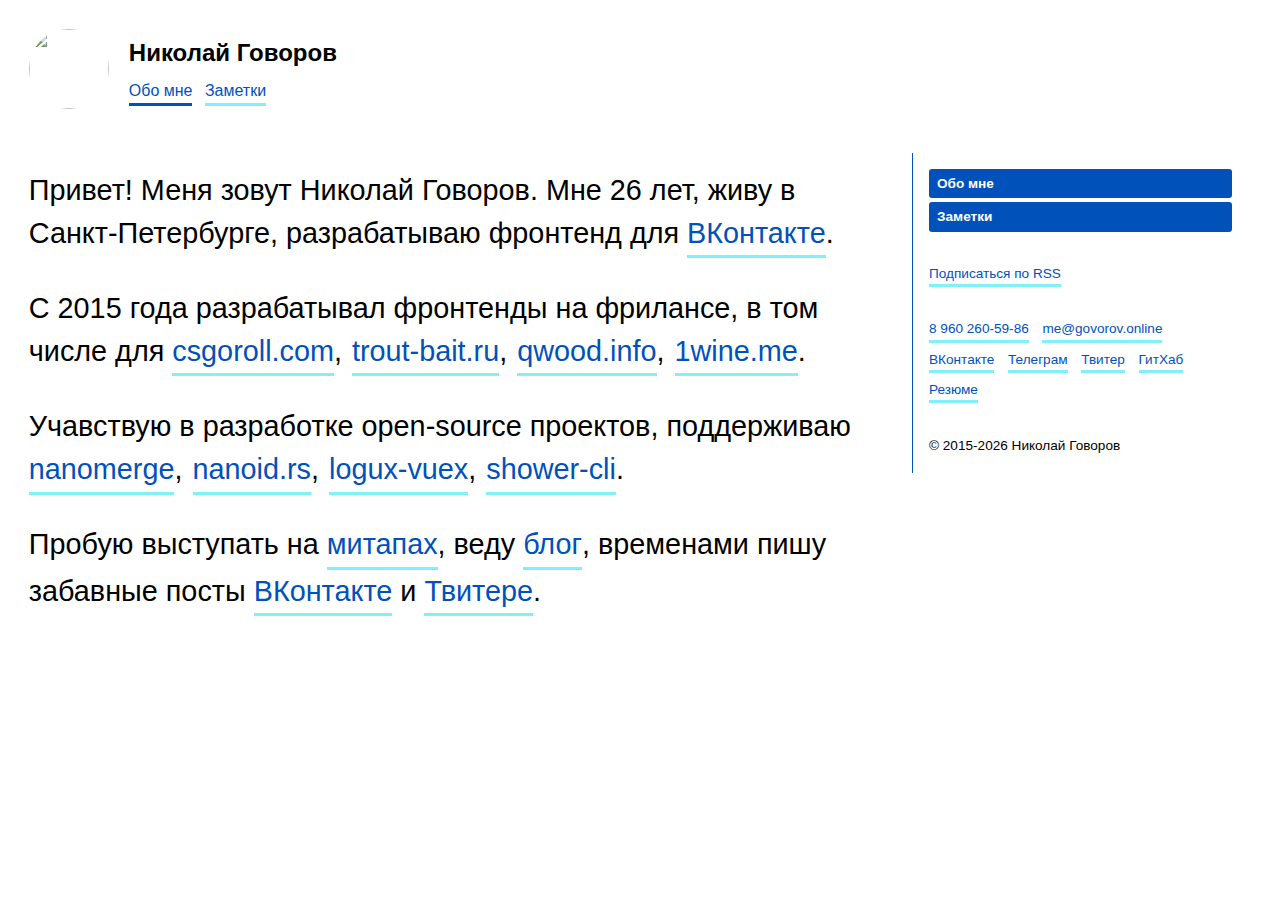
==== commit f901745c: "Deploy nikolay-govorov/govorov.online to github.com/nikolay-govorov/govorov.online.git:gh-pages" ====
--- a/index.html
+++ b/index.html
@@ -1 +1 @@
-<!DOCTYPE html> <html lang="ru"> <head> <meta charset="utf-8"> <meta http-equiv="X-UA-Compatible" content="IE=edge"> <meta name="viewport" content="width=device-width, initial-scale=1"> <title>Николай Говоров | Обо мне</title> <meta name="description" content="Живу в Питере, работаю фронтенд-разработчиком для ВКонтакте"> <link type="application/atom+xml" rel="alternate" href="https://govorov.online/feed.xml" title="Николай Говоров" /> <meta property="og:type" content="website"> <meta property="og:url" content="https://govorov.online"> <meta property="og:image" content="https://s.gravatar.com/avatar/72cbf564ef7b21b730ec93a6e3abc9f2?s=280"> <meta property="og:title" content="Николай Говоров | Обо мне"> <meta property="og:description" content="Живу в Питере, работаю фронтенд-разработчиком для ВКонтакте"> <!-- Yandex verification --> <meta name="yandex-verification" content="a85fbaade3d4ec4d" /> <!-- Disable auto detected phone links --> <meta name="format-detection" content="telephone=no"> <!-- Safari --> <meta http-equiv="x-rim-auto-match" content="none"> <!-- BlackBerry --> <link rel="stylesheet" href="/assets/fonts/FiraCode/fira_code.css"> <link rel="stylesheet" href="/assets/main-c3f1b6de30a0d21a1a5295f118be6f09.css"> <link rel="canonical" href="https://govorov.online/"> <link rel="alternate" type="application/rss+xml" title="Николай Говоров" href="/feed.xml"> <link rel="icon" type="image/png" href="/assets/favicon-952b412960fe098923343d67a720ffbf.png"> </head> <body class="page"> <div class="page__header"> <header class="header"> <picture> <img class="header__avatar" src="https://s.gravatar.com/avatar/72cbf564ef7b21b730ec93a6e3abc9f2?s=280" alt=""> </picture> <div class="header__content"> <h1 class="header__logo"> Николай Говоров </h1> <nav class="navigation " aria-label="Страницы сайта"> <ul class="navigation__list"> <li class="navigation__item"> <a href="/" class="link active " aria-current="page" > Обо мне </a> </li> <li class="navigation__item"> <a href="/notes/" class="link " > Заметки </a> </li> </ul> </nav> </div> </header> </div> <main class="page__content"><div class="introduction"> <p class="paragraph"> Привет! Меня зовут Николай Говоров. Мне <span id="age">18</span> лет, живу в Санкт-Петербурге, разрабатываю фронтенд для <a href="https://vk.com">ВКонтакте</a>. </p> <p class="paragraph"> С 2015 года разрабатывал фронтенды на фрилансе, в том числе для <span class="introduction__link"><a href="https://csgoroll.com">csgoroll.com</a></span><span class="introduction__link"><a href="https://trout-bait.ru">trout-bait.ru</a></span><span class="introduction__link"><a href="https://qwood.info">qwood.info</a></span><span class="introduction__link"><a href="https://1wine.me">1wine.me</a></span>. </p> <p class="paragraph"> Учавствую в разработке open-source проектов, поддерживаю <span class="introduction__link"><a href="https://github.com/nikolay-govorov/nanomerge">nanomerge</a></span><span class="introduction__link"><a href="https://github.com/nikolay-govorov/nanoid">nanoid.rs</a></span><span class="introduction__link"><a href="https://github.com/nikolay-govorov/logux-vuex">logux-vuex</a></span>. </p> <p class="paragraph"> Пробую выступать на <a href="https://medium.com/piterjs/announce25-eff54c37b110">митапах</a>, веду <a href="/notes">блог</a>, временами пишу забавные посты <a href="https://twitter.com/govorov_n">ВКонтакте</a> и <a href="https://vk.com/nikolay_govorov">Твитере</a>. </p> </div> <script> const getCurrentAge = date => ((new Date().getTime() - new Date(date)) / (24 * 3600 * 365.25 * 1000)) | 0; document.getElementById('age').textContent = getCurrentAge('1999-09-24'); </script> </main> <div class="page__footer"> <footer class="footer"> <div class="footer__nav"> <nav class="navigation navigation--vertical" aria-label="Страницы сайта"> <ul class="navigation__list"> <li class="navigation__item"> <a href="/" class="link active link--inverted" aria-current="page" > Обо мне </a> </li> <li class="navigation__item"> <a href="/notes/" class="link link--inverted" > Заметки </a> </li> </ul> </nav> </div> <div> <a href="/feed.xml" class="">Подписаться по RSS</a> </div> <div class="contacts"> <ul class="contacts__list"> <li class="contacts_item"> <a class="contacts_link" rel="me" href="tel:89602605986">8 960 260-59-86</a> </li> <li class="contacts_item"> <a class="contacts_link" rel="me" href="mailto:me@govorov.online">me@govorov.online</a> </li> <li class="contacts_item"> <a class="contacts_link" rel="me" href="https://vk.com/nikolay_govorov">ВКонтакте</a> </li> <li class="contacts_item"> <a class="contacts_link" rel="me" href="https://t.me/nikolay_govorov">Телеграм</a> </li> <li class="contacts_item"> <a class="contacts_link" rel="me" href="https://twitter.com/govorov_n">Твитер</a> </li> <li class="contacts_item"> <a class="contacts_link" rel="me" href="https://github.com/nikolay-govorov">ГитХаб</a> </li> <li class="contacts_item"> <a class="contacts_link" rel="me" href="https://hh.ru/resume/5f634201ff051861bc0039ed1f5075434b5257">Резюме</a> </li> </ul> </div> <span class="small"> &copy; 2015-<span id="footer-current-year">2018</span> Николай Говоров </span> <script> document.getElementById('footer-current-year').textContent = (new Date()).getFullYear(); </script> </footer> </div> <!-- Yandex.Metrika counter --> <script type="text/javascript" > (function (d, w, c) { (w[c] = w[c] || []).push(function() { try { w.yaCounter46619496 = new Ya.Metrika({ id:46619496, clickmap:true, trackLinks:true, accurateTrackBounce:true, webvisor:true, trackHash:true }); } catch(e) { } }); var n = d.getElementsByTagName("script")[0], s = d.createElement("script"), f = function () { n.parentNode.insertBefore(s, n); }; s.type = "text/javascript"; s.async = true; s.src = "https://mc.yandex.ru/metrika/watch.js"; if (w.opera == "[object Opera]") { d.addEventListener("DOMContentLoaded", f, false); } else { f(); } })(document, window, "yandex_metrika_callbacks"); </script> <noscript><div><img src="https://mc.yandex.ru/watch/46619496" style="position:absolute; left:-9999px;" alt="" /></div></noscript> <!-- /Yandex.Metrika counter --> </body> </html>
+<!DOCTYPE html> <html lang="ru"> <head> <meta charset="utf-8"> <meta http-equiv="X-UA-Compatible" content="IE=edge"> <meta name="viewport" content="width=device-width, initial-scale=1"> <title>Николай Говоров | Обо мне</title> <meta name="description" content="Живу в Питере, работаю фронтенд-разработчиком для ВКонтакте"> <link type="application/atom+xml" rel="alternate" href="https://govorov.online/feed.xml" title="Николай Говоров" /> <meta property="og:type" content="website"> <meta property="og:url" content="https://govorov.online"> <meta property="og:image" content="https://s.gravatar.com/avatar/72cbf564ef7b21b730ec93a6e3abc9f2?s=280"> <meta property="og:title" content="Николай Говоров | Обо мне"> <meta property="og:description" content="Живу в Питере, работаю фронтенд-разработчиком для ВКонтакте"> <!-- Yandex verification --> <meta name="yandex-verification" content="a85fbaade3d4ec4d" /> <!-- Disable auto detected phone links --> <meta name="format-detection" content="telephone=no"> <!-- Safari --> <meta http-equiv="x-rim-auto-match" content="none"> <!-- BlackBerry --> <link rel="stylesheet" href="/assets/fonts/FiraCode/fira_code.css"> <link rel="stylesheet" href="/assets/main-710c6858e52a54647f7426a1c914dc9a.css"> <link rel="canonical" href="https://govorov.online/"> <link rel="alternate" type="application/rss+xml" title="Николай Говоров" href="/feed.xml"> <link rel="icon" type="image/png" href="/assets/favicon-952b412960fe098923343d67a720ffbf.png"> </head> <body class="page"> <div class="page__header"> <header class="header"> <picture> <img class="header__avatar" src="https://s.gravatar.com/avatar/72cbf564ef7b21b730ec93a6e3abc9f2?s=280" alt=""> </picture> <div class="header__content"> <h1 class="header__logo"> Николай Говоров </h1> <nav class="navigation " aria-label="Страницы сайта"> <ul class="navigation__list"> <li class="navigation__item"> <a href="/" class="link active " aria-current="page" > Обо мне </a> </li> <li class="navigation__item"> <a href="/notes/" class="link " > Заметки </a> </li> </ul> </nav> </div> </header> </div> <main class="page__content"><div class="introduction"> <p class="paragraph"> Привет! Меня зовут Николай Говоров. Мне <span id="age">18</span> лет, живу в Санкт-Петербурге, разрабатываю фронтенд для <a href="https://vk.com">ВКонтакте</a>. </p> <p class="paragraph"> С 2015 года разрабатывал фронтенды на фрилансе, в том числе для <span class="introduction__link"><a href="https://csgoroll.com">csgoroll.com</a></span><span class="introduction__link"><a href="http://trout-bait.ru">trout-bait.ru</a></span><span class="introduction__link"><a href="https://qwood.info">qwood.info</a></span><span class="introduction__link"><a href="http://1wine.me">1wine.me</a></span>. </p> <p class="paragraph"> Учавствую в разработке open-source проектов, поддерживаю <span class="introduction__link"><a href="https://github.com/nikolay-govorov/nanomerge">nanomerge</a></span><span class="introduction__link"><a href="https://github.com/nikolay-govorov/nanoid">nanoid.rs</a></span><span class="introduction__link"><a href="https://github.com/nikolay-govorov/logux-vuex">logux-vuex</a></span><span class="introduction__link"><a href="https://github.com/shower/cli">shower-cli</a></span>. </p> <p class="paragraph"> Пробую выступать на <a href="https://medium.com/piterjs/announce25-eff54c37b110">митапах</a>, веду <a href="/notes">блог</a>, временами пишу забавные посты <a href="https://twitter.com/govorov_n">ВКонтакте</a> и <a href="https://vk.com/nikolay_govorov">Твитере</a>. </p> </div> <script> const getCurrentAge = date => ((new Date().getTime() - new Date(date)) / (24 * 3600 * 365.25 * 1000)) | 0; document.getElementById('age').textContent = getCurrentAge('1999-09-24'); </script> </main> <div class="page__footer"> <footer class="footer"> <div class="footer__nav"> <nav class="navigation navigation--vertical" aria-label="Страницы сайта"> <ul class="navigation__list"> <li class="navigation__item"> <a href="/" class="link active link--inverted" aria-current="page" > Обо мне </a> </li> <li class="navigation__item"> <a href="/notes/" class="link link--inverted" > Заметки </a> </li> </ul> </nav> </div> <div> <a href="https://govorov.online/feed.xml">Подписаться по RSS</a> </div> <div class="contacts"> <ul class="contacts__list"> <li class="contacts_item"> <a class="contacts_link" rel="me" href="tel:89602605986">8 960 260-59-86</a> </li> <li class="contacts_item"> <a class="contacts_link" rel="me" href="mailto:me@govorov.online">me@govorov.online</a> </li> <li class="contacts_item"> <a class="contacts_link" rel="me" href="https://vk.com/nikolay_govorov">ВКонтакте</a> </li> <li class="contacts_item"> <a class="contacts_link" rel="me" href="https://t.me/nikolay_govorov">Телеграм</a> </li> <li class="contacts_item"> <a class="contacts_link" rel="me" href="https://twitter.com/govorov_n">Твитер</a> </li> <li class="contacts_item"> <a class="contacts_link" rel="me" href="https://github.com/nikolay-govorov">ГитХаб</a> </li> <li class="contacts_item"> <a class="contacts_link" rel="me" href="https://hh.ru/resume/5f634201ff051861bc0039ed1f5075434b5257">Резюме</a> </li> </ul> </div> <span class="small"> &copy; 2015<script>document.write('-' + (new Date()).getFullYear());</script> Николай Говоров </span> </footer> </div> <!-- Yandex.Metrika counter --> <script type="text/javascript" > (function (d, w, c) { (w[c] = w[c] || []).push(function() { try { w.yaCounter46619496 = new Ya.Metrika({ id:46619496, clickmap:true, trackLinks:true, accurateTrackBounce:true, webvisor:true, trackHash:true }); } catch(e) { } }); var n = d.getElementsByTagName("script")[0], s = d.createElement("script"), f = function () { n.parentNode.insertBefore(s, n); }; s.type = "text/javascript"; s.async = true; s.src = "https://mc.yandex.ru/metrika/watch.js"; if (w.opera == "[object Opera]") { d.addEventListener("DOMContentLoaded", f, false); } else { f(); } })(document, window, "yandex_metrika_callbacks"); </script> <noscript><div><img src="https://mc.yandex.ru/watch/46619496" style="position:absolute; left:-9999px;" alt="" /></div></noscript> <!-- /Yandex.Metrika counter --> </body> </html>
--- a/assets/main-710c6858e52a54647f7426a1c914dc9a.css
+++ b/assets/main-710c6858e52a54647f7426a1c914dc9a.css
@@ -0,0 +1,3 @@
+:root{--foreground-color: #fff;--background-color: #000;--blue-color: rgb(1, 81, 186);--blue-lite-color: rgb(126, 241, 249);--max-screen-width: 2048px;--base-font-family: "avenir next", avenir, -apple-system, BlinkMacSystemFont, 'Helvetica Neue', Helvetica, Arial, sans-serif;--base-font-size: 16px;--base-line-height: 1.5;--readable-heading-width: 36em;--readable-text-width: 30em;--h1-size: calc(1.5em + 1vw);--h2-size: calc(1.15em + 1vw);--h3-size: calc(1em)}.button{color:#fff;height:28px;display:-webkit-inline-box;display:-ms-inline-flexbox;display:inline-flex;padding:0 8px;background-color:#ff4f22;border:0;-webkit-box-pack:center;-ms-flex-pack:center;justify-content:center;-webkit-box-align:center;-ms-flex-align:center;align-items:center;border-radius:3px;width:auto}.button:active,.button:focus,.button:hover{background-color:#a03000}.button:before{display:none}
+/*! normalize.css v8.0.0 | MIT License | github.com/csstools/normalize.css */
+html{line-height:1.15;-ms-text-size-adjust:100%;-webkit-text-size-adjust:100%}h1{font-size:2em;margin:.67em 0}hr{-webkit-box-sizing:content-box;box-sizing:content-box;height:0;overflow:visible}details,main{display:block}code,kbd,pre,samp{font-family:monospace,monospace;font-size:1em}a{background-color:transparent}abbr[title]{-webkit-text-decoration:underline dotted;text-decoration:underline dotted}b,strong{font-weight:bolder}small{font-size:80%}img{border-style:none;font-style:italic;vertical-align:middle}svg:not(:root){overflow:hidden}.article .aside p,.article figure img,button,input,optgroup,select,textarea{margin:0}button{overflow:visible;text-transform:none}[type=button],[type=reset],[type=submit],button{-webkit-appearance:button}::-moz-focus-inner{border-style:none;padding:0}[type=button]:-moz-focusring,[type=reset]:-moz-focusring,[type=submit]:-moz-focusring,button:-moz-focusring{outline:1px dotted ButtonText}fieldset{padding:.35em .75em .625em}input{overflow:visible}legend{color:inherit;display:table;max-width:100%;white-space:normal}progress{display:inline-block;vertical-align:baseline}select{text-transform:none}textarea{overflow:auto;resize:vertical}[type=checkbox],[type=radio],legend{-webkit-box-sizing:border-box;box-sizing:border-box;padding:0}::-webkit-inner-spin-button,::-webkit-outer-spin-button{height:auto}[type=search]{-webkit-appearance:textfield;outline-offset:-2px}::-webkit-search-decoration{-webkit-appearance:none}::-webkit-file-upload-button{-webkit-appearance:button;font:inherit}dialog{background-color:#fff;border:solid;color:#000;display:block;height:-moz-fit-content;height:-webkit-fit-content;height:fit-content;left:0;margin:auto;padding:1em;position:absolute;right:0;width:-moz-fit-content;width:-webkit-fit-content;width:fit-content}dialog:not([open]){display:none}summary{display:list-item}[hidden],template{display:none}body,html{min-height:100%}html{-webkit-box-sizing:border-box;box-sizing:border-box}body{height:100%;font-family:"avenir next",avenir,-apple-system,BlinkMacSystemFont,'Helvetica Neue',Helvetica,Arial,sans-serif;font-family:var(--base-font-family);font-size:16px;font-size:var(--base-font-size);line-height:1.5;line-height:var(--base-line-height);background:#fff;background:var(--foreground-color);overflow-x:hidden;-ms-scroll-chaining:none;overscroll-behavior:none}*,::after,::before{-webkit-box-sizing:inherit;box-sizing:inherit;margin:0;padding:0}@media (prefers-reduced-motion:reduce){*,::after,::before{-webkit-animation:none!important;animation:none!important;-webkit-transition:none!important;transition:none!important}}@media print{a{text-decoration:underline!important}}audio,img,video{max-width:100%;height:auto}button,input,label[for],select{cursor:pointer}abbr[title],acronym[title],dfn{cursor:help}sub,sup{line-height:0}.visuallyhidden{position:absolute;width:1px;height:1px;margin:-1px;padding:0;overflow:hidden;border:0;clip:rect(0 0 0 0)}[disabled]{cursor:default}[aria-disabled=true]{cursor:default;pointer-events:none}@media print{[href]:not([href^="#"])::after{content:' ('attr(href)') '}}:root{--border-height: 3px}.link,a{position:relative;display:inline-block;color:#0151ba;color:var(--blue-color);border-bottom:#7ef1f9 solid 3px;border-bottom:var(--blue-lite-color) solid 3px;-webkit-text-decoration:solid #0151ba none;text-decoration:solid #0151ba none;-webkit-text-decoration:solid var(--blue-color) none;text-decoration:solid var(--blue-color) none}.link--wide{width:100%}.link::before,a::before{content:"";position:absolute;width:100%;height:3px;height:var(--border-height);bottom:calc(-1*3px);bottom:calc(-1*var(--border-height));left:0;background-color:#0151ba;background-color:var(--blue-color);visibility:hidden;-webkit-transform:scaleX(0);transform:scaleX(0);-webkit-transition:all .1s ease-in-out 0s;transition:all .1s ease-in-out 0s}.link.active:before,.link:active:before,.link:focus:before,.link:hover:before,a.active:before,a:active:before,a:focus:before,a:hover:before{visibility:visible;-webkit-transform:scaleX(1);transform:scaleX(1)}.link--inverted{color:#fff;border:0;width:100%;padding:.5rem;line-height:1;border-radius:3px;background-color:#0151ba;background-color:var(--blue-color)}.link--inverted:active,.link--inverted:focus,.link--inverted:hover{background-color:#7ef1f9;background-color:var(--blue-lite-color);color:#0151ba;color:var(--blue-color)}.link--clean:before,.link--inverted:before{display:none}.link--clean{cursor:text;border:0;color:#000}.ul{margin:1em 0;padding:0 0 0 2em;list-style:none}.paragraph{max-width:30em;max-width:var(--readable-text-width);padding-bottom:1em}.h1,.h2,.h3{max-width:36em;max-width:var(--readable-heading-width);margin-top:1em;margin-bottom:.5em}.h1:first-child,.h2:first-child,.h3:first-child,.visuallyhidden:first-child+.h1,.visuallyhidden:first-child+.h2,.visuallyhidden:first-child+.h3{margin-top:0}.h1{font-size:calc(1.5em + 1vw);font-size:var(--h1-size)}.h2{font-size:calc(1.15em + 1vw);font-size:var(--h2-size)}.h3{font-size:calc(1em);font-size:var(--h3-size)}.caps{text-transform:uppercase;letter-spacing:.1em}.muted{color:rgba(0,0,0,.2);-webkit-transition:color .2s;transition:color .2s}.muted:hover{color:rgba(0,0,0,.4)}.small{font-size:.85rem}.nobr{white-space:nowrap}pre code{font-family:'Fira Code',"avenir next",avenir,-apple-system,BlinkMacSystemFont,'Helvetica Neue',Helvetica,Arial,sans-serif;font-family:'Fira Code',var(--base-font-family)}.page{display:grid;-webkit-box-sizing:border-box;box-sizing:border-box;margin:0 auto;min-height:100vh;max-width:2048px;max-width:var(--max-screen-width);padding:calc(1rem + 1vw);grid-row-gap:3rem;grid-column-gap:calc(1rem + 1vw);grid-template-areas:"header" "content" "footer";grid-template-columns:minmax(0%,100%);grid-template-rows:-webkit-min-content 1fr auto;grid-template-rows:min-content 1fr auto}@media (min-width:1280px){.page{grid-template-areas:"header header" "content footer";grid-template-columns:calc(100% - 20em - 3rem) 20em;grid-template-rows:auto 1fr}}.page__header{grid-area:header}.page__content{grid-area:content}.page__footer{grid-area:footer}.article abbr{text-decoration:none;cursor:help}.article .aside{display:-webkit-box;display:-ms-flexbox;display:flex;-ms-flex-wrap:wrap;flex-wrap:wrap;-webkit-box-align:baseline;-ms-flex-align:baseline;align-items:baseline;margin-top:1em;margin-bottom:1em}.article .aside__note,.article .aside__paragraph{margin:0;-webkit-box-flex:0;-ms-flex:0 1 100%;flex:0 1 100%}.article .aside__note{max-width:36em;max-width:var(--readable-heading-width);margin:1em 0 0;padding-left:3em;padding-right:3em;font-size:.75em}.article blockquote{padding-left:1em;font-style:italic}.article figure{margin-top:1em;margin-bottom:1.5em;font-size:.85em}.article figcaption{max-width:30em;max-width:var(--readable-text-width);margin-top:.5em}.article h2,.article h3{margin-bottom:.25em}.article iframe{width:100%;border:0}.article img{border:1px solid rgba(0,0,0,.1)}.article img,.article p,.article pre{margin-top:1em;margin-bottom:1em}.article p{max-width:36em}.article h2+p,.article h3+p{margin-top:0}.article pre{//overflow:hidden;position:relative;color:#bbb;background-color:#282c34}.article pre::before{content:'';position:absolute;top:0;bottom:0;left:calc(-1*(100vw - 100%)/2);right:calc(-1*(100vw - 100%)/2);max-width:100vw;background-color:#282c34}@media (min-width:1280px){.article pre::before{right:0}}.article pre code{padding:2em 2em 2em 0;position:relative;display:block;width:100%;overflow-x:scroll;font-size:.75em}.article .spoiler{background-color:currentColor}.article .spoiler:hover{background-color:transparent}.article .spoiler:not(:hover)::-moz-selection{color:inherit;background-color:currentColor}.article .spoiler:not(:hover)::selection{color:inherit;background-color:currentColor}.article p+ul{margin-top:-.75em}.article ul{max-width:30em;max-width:var(--readable-text-width);margin:0;padding-left:1em}@media (min-width:480px){.article ul{padding-left:2em}}.article ul li{margin-bottom:.5em;list-style:none}.article{font-size:calc(1em + .1vw)}.article__title{margin-top:0;max-width:20em}.article__comments{margin-top:3rem}.contacts{padding-bottom:.5rem}.contacts__list{display:-webkit-box;display:-ms-flexbox;display:flex;-ms-flex-wrap:wrap;flex-wrap:wrap;margin:-.5em}.contacts_item{list-style:none;padding-top:.5em;padding-right:.5em;padding-left:.5em}.footer{display:grid;grid-row-gap:1rem;font-size:.85rem}@media (min-width:1280px){.footer{top:1rem;grid-row-gap:2rem;position:-webkit-sticky;position:sticky;margin-top:-1rem;padding:1rem 0 1rem 1rem;border-left:1px solid #0151ba;border-left:1px solid var(--blue-color)}}.footer__nav{display:none}@media (min-width:1280px){.footer__nav{display:block}}.header{display:-webkit-box;display:-ms-flexbox;display:flex;-webkit-box-align:center;-ms-flex-align:center;align-items:center;-ms-flex-wrap:wrap;flex-wrap:wrap}.header__avatar{width:5em;height:5em;margin-right:1.25em;margin-bottom:.75em;-o-object-fit:cover;object-fit:cover;border-radius:100%}.header__logo{margin:0;font-weight:700;font-size:1.5em}.introduction{font-size:calc(1em + 1vw)}.introduction__link:not(:last-child){display:inline-block;margin-right:10px}.introduction__link:not(:last-child)::after{content:", "}.navigation{padding-top:.5em;padding-bottom:.5em}.navigation--vertical{padding-top:0;padding-bottom:0}.navigation__list{list-style:none}.navigation__item{display:inline-block;padding-right:.5em}.navigation--vertical .navigation__item{display:-webkit-box;display:-ms-flexbox;display:flex;margin-bottom:.25rem;font-weight:700;padding:0}.navigation--vertical .navigation__item:last-child{margin-bottom:0}.notes__section-title{position:relative}.notes__section-title:active::before,.notes__section-title:focus::before,.notes__section-title:hover::before{content:"";display:block;position:absolute;left:0;top:0;margin-top:12px;margin-left:-24px;width:24px;height:24px;background-image:url(data:image/svg+xml;charset=utf-8,%3Csvg%20xmlns%3D%22http%3A%2F%2Fwww.w3.org%2F2000%2Fsvg%22%20width%3D%2224%22%20height%3D%2224%22%20viewBox%3D%220%200%2024%2024%22%3E%0A%20%20%3Cpath%20d%3D%22M0%200h24v24H0z%22%20fill%3D%22none%22%2F%3E%0A%20%20%3Cpath%20fill%3D%22%23eaecef%22%20d%3D%22M3.9%2012c0-1.71%201.39-3.1%203.1-3.1h4V7H7c-2.76%200-5%202.24-5%205s2.24%205%205%205h4v-1.9H7c-1.71%200-3.1-1.39-3.1-3.1zM8%2013h8v-2H8v2zm9-6h-4v1.9h4c1.71%200%203.1%201.39%203.1%203.1s-1.39%203.1-3.1%203.1h-4V17h4c2.76%200%205-2.24%205-5s-2.24-5-5-5z%22%2F%3E%0A%3C%2Fsvg%3E)}.notes__list{list-style:none}.notes__item{padding-bottom:.5em}